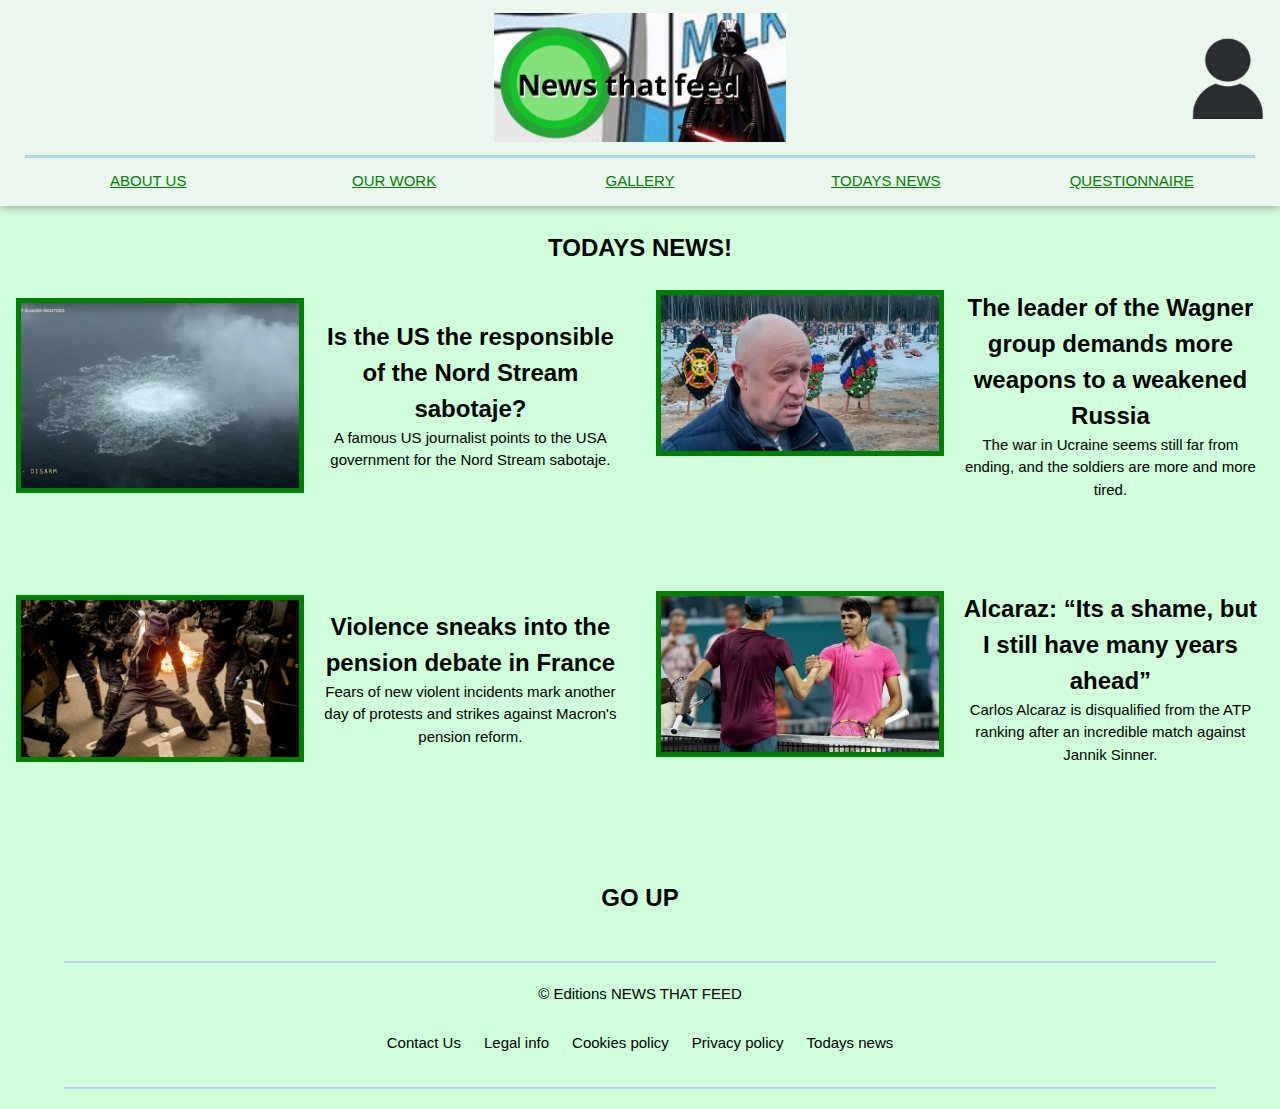
==== html/index.html @ 995e67f7 "Add files via upload" ====
<!DOCTYPE html>
<html lang="en">
<head>
    <meta charset="UTF-8">
    <meta http-equiv="X-UA-Compatible" content="IE=edge">
    <meta name="viewport" content="width=device-width, initial-scale=1.0">
    <meta name="author" content="Pablo Montes">
    <meta name="declarations" content="This webpage is directed to the spanish community who want to learn english :D">
    <title>Pablo Montes</title>
    <link rel="stylesheet" href="../css/w3.css">
    <link rel="stylesheet" href="../css/common-heading.css">
    <link rel="stylesheet" href="../css/common-general.css">
    <link rel="stylesheet" href="../css/common-footer.css">
    <link rel="stylesheet" href="../css/index.css">
    <link rel="shortcut icon" href="../images/news-icon.png">
</head>
<body>
    
    <!-- HEADER -->
    <header class="">

        <nav class="">
            <ul class="">
                <li class=""><a href="#menu"><img class="" src="../images/horizontal-lines.png"
                            alt="the menu image of three lines"></a>
                    <div class=""> <!-- This div would be 
                    for a opacity option wich I hope I can finish -->
                        <ul class=""> <!-- MOVILE dropdown -->
                            <li class=""><a href="">ABOUT US</a></li>
                            <li class=""><a href="">OUR WORK</a></li>
                            <li class=""><a href="gallery.html">GALLERY</a></li>
                            <li class=""><a href="index.html">TODAYS NEWS</a></li>
                            <li class=""><a href="questionnaire.html">QUESTIONNAIRE</a></li>
                        </ul>
                        <!-- <div class="opacity absolute">This is the opacity</div>
                    -->
                    </div>
                </li>
            </ul>
            <ul class="dropdown-tablet">
                <li><a class="" href="">ABOUT US</a></li>
                <li><a class="" href="">OUR WORK</a></li>
                <li class=""><a href="gallery.html">GALLERY</a></li>
                <li class=""><a href="index.html">TODAYS NEWS</a></li>
                <li class=""><a href="questionnaire.html">QUESTIONNAIRE</a></li>
            </ul>
        </nav>

        <!-- Here ends the dropdown menu -->
        <!-- The web logo -->
        <div class="">
            <a href="index.html">
                <img class="" src="../images/news-that-feed.png" alt="">
            </a>
        </div>

        <!-- The user image -->
        <aside class="">
            <a href="../html/register.html">
                <img class="" src="../images/user.png" alt="">
            </a>
        </aside>

        <!-- This is the menu that appears in desktop mode -->
        <ul class="dropdown-desktop">
            <li><a class="" href="">ABOUT US</a></li>
            <li><a class="" href="">OUR WORK</a></li>
            <li class=""><a href="gallery.html">GALLERY</a></li>
            <li class=""><a href="index.html">TODAYS NEWS</a></li>
            <li class=""><a href="questionnaire.html">QUESTIONNAIRE</a></li>
        </ul>

    </header>

    
    
    <!-- Here starts the actual news -->
    <!-- MAIN -->
    <main>
        <p id="home" class="col-12 col-s-12">TODAYS NEWS!</p>
        <!-- First news -->
    <!-- Maybe this div could be erased -->
        <div class="col-s-12 col-6">
            <div class="col-s-6 col-6">
                <a class="" href="">
                    <img class="" src="../images/EEUU-nord-stream.jpg" 
                    alt="Image of the Nord Stream releasing gas">
                </a>
            </div>
            <section class="col-s-6 col-6">
                <div class="titles col-s-12 col-12">
                    <a href="">Is the US the responsible of the Nord Stream sabotaje?
                    </a>
                </div>
                <div class="col-s-12 col-12">
                    <a href="">A famous US journalist points to the USA government for the Nord Stream sabotaje. 
                    </a>
                </div>
            </section>
        </div>

        
        <!-- Second news -->
        <div class="col-s-12 col-6">
            <div class="col-s-6 col-6">
                <a href="">
                    <img class="" src="../images/war-ukraine.jpg" 
                    alt="Wagner leader">
                </a>
                
            </div>
            <section class="col-s-6 col-6">
                <div class="titles col-s-12 col-12">
                    <a href="">The leader of the Wagner group demands more weapons to a weakened Russia 
                    </a>
                </div>
                <div class="col-s-12 col-12"><a href=""> 
                    The war in Ucraine seems still far from ending, and the soldiers are more and more tired.
                    </a>
                </div>
            </section>
        </div>
        
        <!-- Third news -->
        <div class="col-s-12 col-6">
            <div class="col-s-6 col-6">
                <a href="">
                    <img class="" src="../images/Protests-in-France.jpg" 
                    alt="Protests in France">
                </a>
                
            </div>
            <section class="col-s-6 col-6">
                <div class="titles col-s-12 col-12">
                    <a href="">Violence sneaks into the pension debate in France 
                    </a>
                </div>
                <div class="col-s-12 col-12"><a href=""> 
                    Fears of new violent incidents mark another day of protests and strikes against Macron's pension reform.
                    </a>
                </div>
            </section>
        </div>
        
        <!-- Fourth news -->
        <div class="col-s-12 col-6">
            <div class="col-s-6 col-6">
                <a href="">
                    <img class="" src="../images/Alcaraz.jpg" 
                    alt="Protests in France">
                </a>
                
            </div>
            <section class="col-s-6 col-6">
                <div class="titles col-s-12 col-12">
                    <a href="">Alcaraz: “Its a shame, but I still have many years ahead” 
                    </a>
                </div>
                <div class="col-s-12 col-12"><a href=""> 
                    Carlos Alcaraz is disqualified from the ATP ranking after an incredible match against Jannik Sinner.
                    </a>
                </div>
            </section>
        </div>
    
        <!-- This is the go up -->
        <p class="titles col-s-12 col-12"><a href="index.html#home">GO UP</a></p>
    </main>

    <!-- Here starts the footer -->
    <footer>
        <hr>
        <p>© Editions NEWS THAT FEED</p>
        <section>
            <p><a href="">Contact Us</a></p>
            <p><a href="">Legal info</a></p>
            <p><a href="">Cookies policy</a></p>
            <p><a href="">Privacy policy</a></p>
            <p><a href="index.html#home">Todays news</a></p>
        </section>
        <hr>
    </footer>
    
    
</body>
</html>
---- css/common-heading.css ----
/* This is the start of the heading */


/* HEADING ALL IT IS */
header{display: flex;
    justify-content: center; 
    /* padding: 1%; */ /* This would cause non desired spaces! Has to be put individually */
    align-items: baseline; 
    flex-wrap: wrap;
    background-color: #ebf7ee;
    box-shadow: 0px 0px 10px #888
} /* the header itself */

header ul, li{ /* remove the style of the lists, simply */
    list-style: none;
    margin: 0%;
    padding: 0%;
}

/* I don't use the col-xx here because I dont want the header elements with width 100% in movile */
/* Images containers */
header>nav{width: 16.66%;text-align: left;} /* this contains the dropdown menu */
header>div{width: 66.66%; text-align: center;} /* this contains the MAIN image */
header>aside{width: 16.66%; text-align: right;} /* this contains the user ICON */

/* images widths */
li img{width: 90%;} /* This is for the icon of the dropdown menu */
div img{width: 70%;} /* This is the main image */
aside img{width: 90%;} /* This is the USER icon */



/* DROPDOWN MENU MOVILE*/
ul>li>div>ul{display: none;} /* dropdown on movile does not display by default */
ul>li:hover>div>ul{
    display: flex; 
    flex-direction: column;
    position: absolute;
    background-color: #ccffff;
    width: 50%; height: 100%;
    align-items: center;
    color: green;
} /* dropdown on movile displays when mouse over icon, and here I also modify the style */
ul>li:hover>div>ul>li{margin-top: 20%;text-decoration: underline;} /* dropdown LINKS separated from eachoder, and underlined */
.dropdown-desktop{display: none;} /* dropdown on DESKTOP does not display */
.dropdown-tablet{display: none;} /* dropdown TABLET does not display in movile mode */



/* DROPDOWN MENU TABLET */
@media only screen and (min-width: 600px) {
    /* For tablet: */
    /* I have erased the col-*, because it goes in common-general.css */

    ul>li>a>img{display: none;} /* This is to hide the dropdown bars image */
    .dropdown-tablet{display: flex; color: green;}/* show the links and style them */

    .dropdown-tablet>li{margin-top: 4%; text-decoration: underline;}
    /* li img{max-width: 30%;}*/ /* This is for the icon of the dropdown menu */
    div img{max-width: 50%;} /* This is the logo image */
    aside img{max-width: 40%;} /* This is the USER icon */

    header{display: flex; 
        justify-content: center; 
        padding: 1%; 
        align-items:center; 
        flex-wrap: wrap;
    } /* the header itself, also applies for the desktop */

    .dropdown-tablet{display: flex; flex-wrap: wrap;}/* makes a FLEX */
    .dropdown-tablet>li{width: 100%; text-align: center;}/* This ALIGNS the text */
    .dropdown-tablet>li>a:hover{color: green;} /* This DECORATES the text when mouse over */
}

/* DROPDOWN MENU DESKTOP */
@media only screen and (min-width: 1000px) {
    /* For desktop: */
    /* I have erased the col-*, because it goes in common-general.css */

    .dropdown-tablet{display: none;} /* Tablet's dropdown does not display */
    .dropdown-desktop>li{margin-top: 1%; text-decoration: underline; color: green;} /* decorate the links */

    .dropdown-desktop{
            display: flex;
            flex-direction: row;
            justify-content: center;
            width: 100%; 
            margin: 1%;
            border-top: lightblue solid 3px;
            margin-bottom: 0%;
    } /* This SHOWS/DISPLAYS the dropdown in desktop mode */
    .dropdown-desktop>li{width: 25%; text-align: center;}/* This ALIGNS the text in the row */
    .dropdown-desktop>li>a:hover{color: green;} /* This DECORATES the text when mouse over */

/*    li img{max-width: 30%;}*/ /* This is for the icon of the dropdown menu
    but because it isn't shown in desktop this shoulden't be here */
    div img{max-width: 35%;} /* This is the logo image */
    aside img{max-width: 40%;} /* This is the USER icon */

}

/* END ALL HEADING */
---- css/common-general.css ----
/*{border: 1px solid red;} */
/* GENERAL */
a{text-decoration: none;} /* The links wont be undrlined, except specified */
body{background-color: #cfffdb;} /* The color of the page, the background */

.titles{font-weight: bold; font-size:x-large;} /* all tags with this class will have bold style and be big */

/* For mobile phones: */
[class*="col-"] {
    width: 100%;
    
}

@media only screen and (min-width: 600px) {
    /* For tablet: */
    .col-s-1 {width: 8.33%;}
    .col-s-2 {width: 16.66%;}
    .col-s-3 {width: 25%;}
    .col-s-4 {width: 33.33%;}
    .col-s-5 {width: 41.66%;}
    .col-s-6 {width: 50%;}
    .col-s-7 {width: 58.33%;}
    .col-s-8 {width: 66.66%;}
    .col-s-9 {width: 75%;}
    .col-s-10 {width: 83.33%;}
    .col-s-11 {width: 91.66%;}
    .col-s-12 {width: 100%;}

}


@media only screen and (min-width: 1000px) {
    /* For desktop: */
    .col-1 {width: 8.33%;}
    .col-2 {width: 16.66%;}
    .col-3 {width: 25%;}
    .col-4 {width: 33.33%;}
    .col-5 {width: 41.66%;}
    .col-6 {width: 50%;}
    .col-7 {width: 58.33%;}
    .col-8 {width: 66.66%;}
    .col-9 {width: 75%;}
    .col-10 {width: 83.33%;}
    .col-11 {width: 91.66%;}
    .col-12 {width: 100%;}

}
---- css/common-footer.css ----
/* FOOTER */
footer hr{
    height: 2px;
    background-color: lightblue;
    width: 90%;
    margin-left: 5%;
} /* This is for the lines that separate the footer from the rest of the page */

footer{text-align: center;} /* aligns all text inside the footer */
footer section{
    display: flex;
    text-align: center;
    flex-wrap: wrap;
    justify-content: center;
    width: 90%;
    margin-left: 5%;
} /* makes the footer responsive */

footer>section>p{margin: 1%;} /* This separates all the links in the footer */
---- css/index.css ----
/* main{padding-left: 3%;} */
main>p{text-align: center; font-weight: bold; font-size:x-large;} /* This is for TODAYS NEWS! */

main{display: flex; 
    flex-direction: row; 
    flex-wrap: wrap; 
    text-align: center; align-items: center;} /* make responsive all the news and centered, this includes the "go up"*/

main>div{display: flex; flex-wrap: wrap; /* make the parts of the new responsive */
    padding-bottom: 2%; /* this is to separate the news from eachother */
} 
main section{display: flex; flex-wrap: wrap; flex-direction: column; align-items: center;} /* This is for the section to be responsive, and has to be on top */
main section div{display: flex; flex-wrap: wrap; justify-content: center;} /* so the text is responsive */

main img{border: green solid 5px;} /* all images in main will have this style */
/* main>div>div img{width: 90%;}  */

main>div>div{display: flex;} /* makes the container of "a", before the image, responsive */
main>div>div>a>img{width: 90%;} /* I dont the col-s* to redimension the image because I dont want the img 100% width in movile */
main>div{margin-bottom: 5%;} /* Ths separates the news from eachother */

/* section>div{width: 90%;} */
/* section>div>a{margin: ;} */ /* The text wont touch the walls the screen, and will be cleaer :) */


@media only screen and (min-width: 600px) {
    /* For tablet: */
    main section{justify-content: center;} 
    main img{max-width: 100%;} /* for the tablet and the desktop */
    main section{/*width: 100%;*/ padding-right: 3%;}
} /* This media is used so the text (title and subtitle) is shown like specified */



@media only screen and (min-width: 1000px) {
    /* For desktop: */

} /* This media is not used */
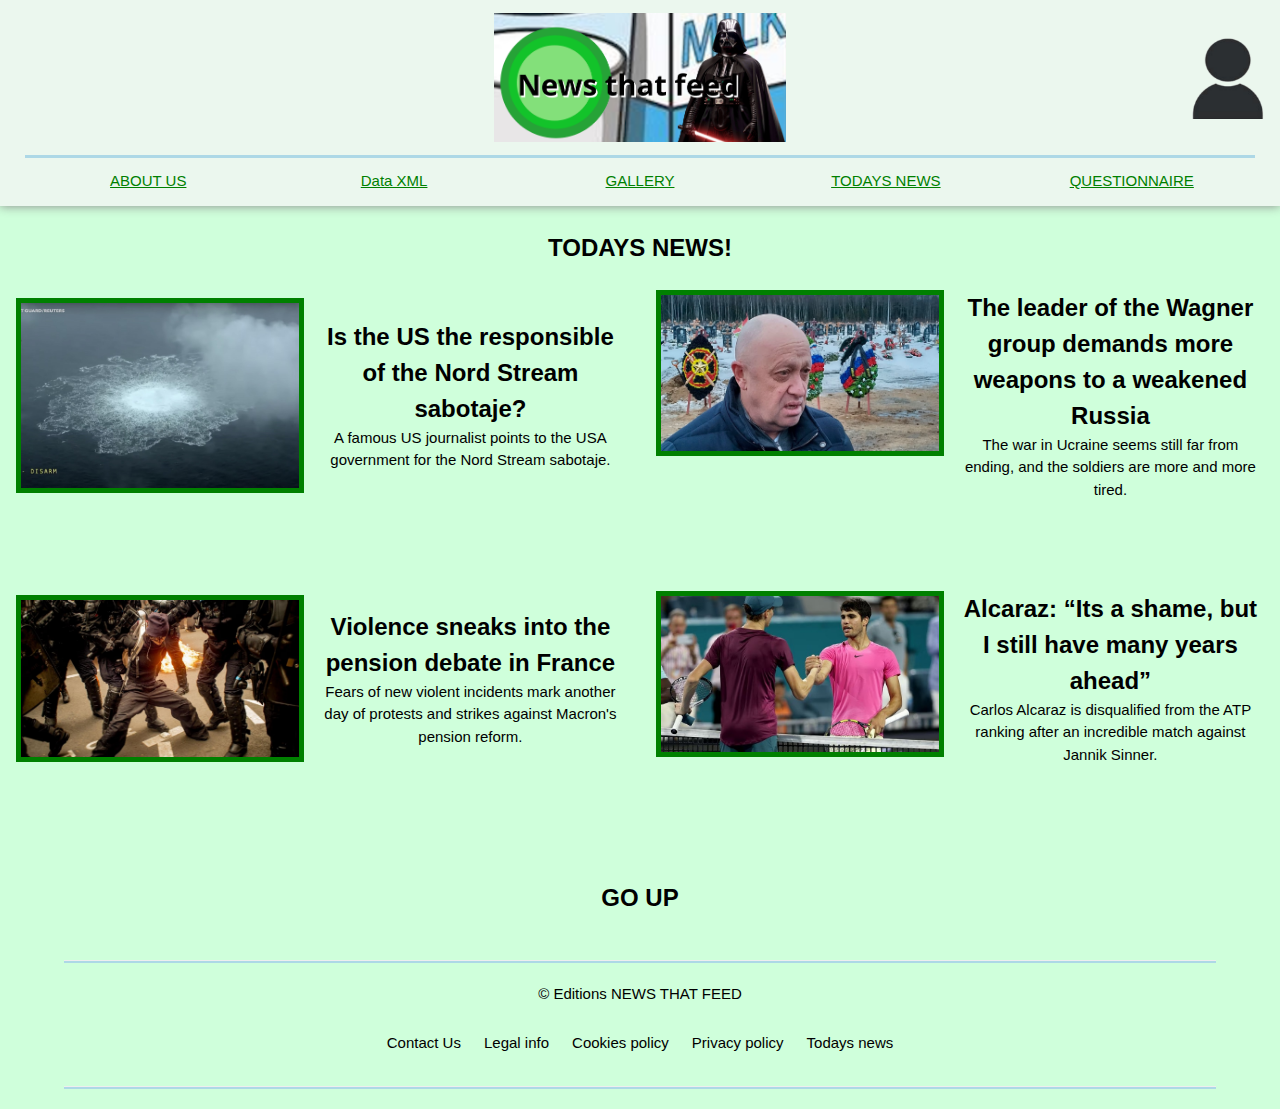
==== commit a3663d7e: "Update index.html" ====
--- a/html/index.html
+++ b/html/index.html
@@ -64,7 +64,7 @@
         <!-- This is the menu that appears in desktop mode -->
         <ul class="dropdown-desktop">
             <li><a class="" href="">ABOUT US</a></li>
-            <li><a class="" href="">OUR WORK</a></li>
+            <li><a class="" href="data.xml">Data XML</a></li>
             <li class=""><a href="gallery.html">GALLERY</a></li>
             <li class=""><a href="index.html">TODAYS NEWS</a></li>
             <li class=""><a href="questionnaire.html">QUESTIONNAIRE</a></li>
@@ -183,4 +183,4 @@
     
     
 </body>
-</html>+</html>
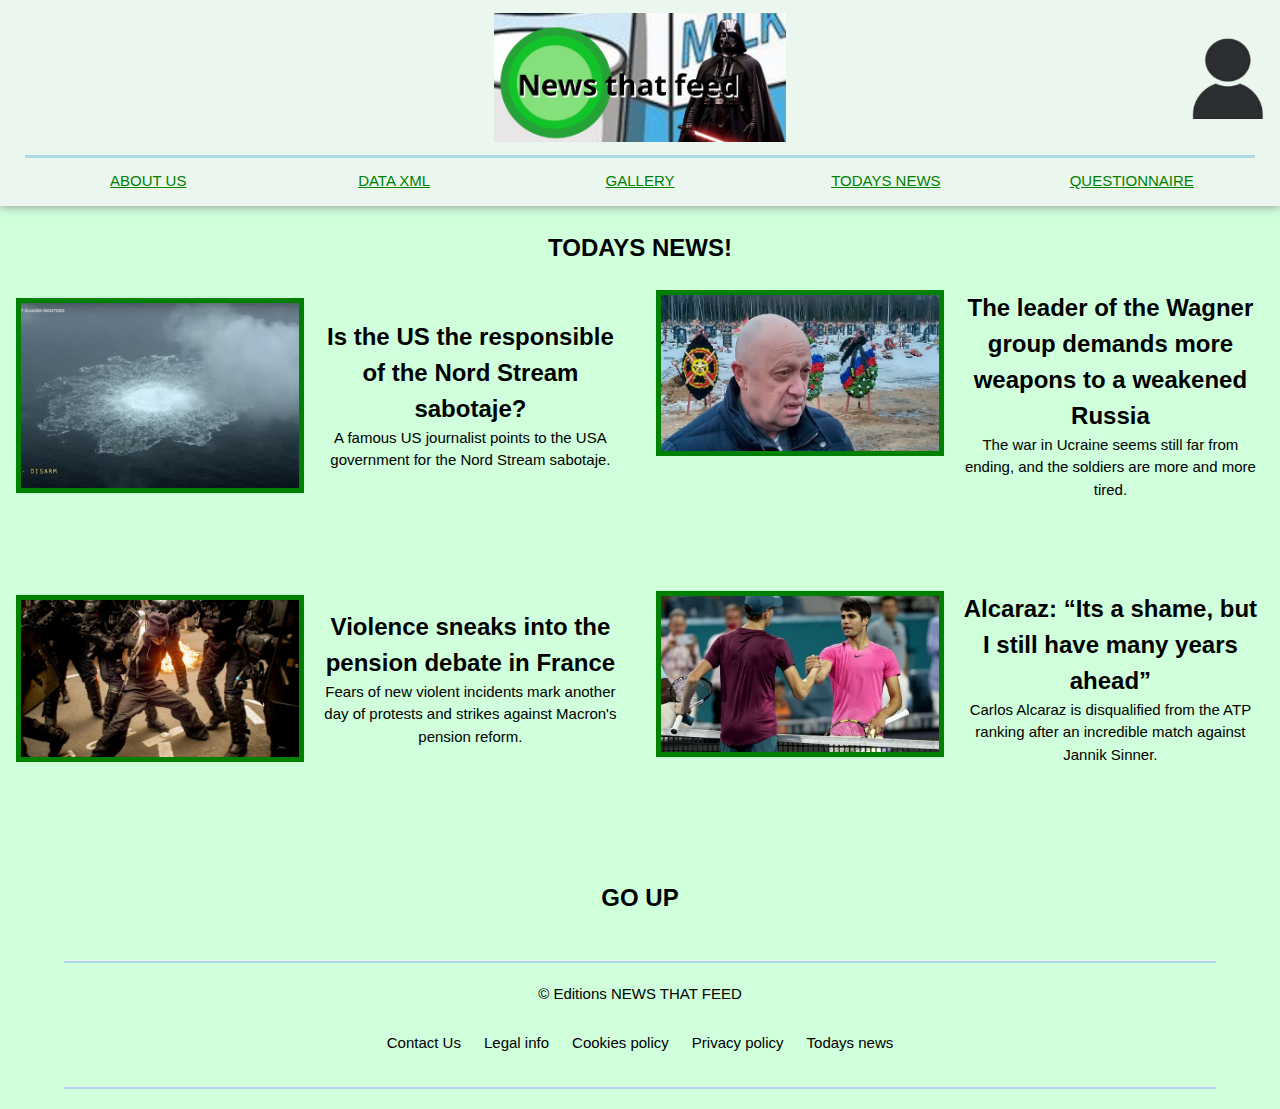
==== commit 82cd63b9: "Update index.html" ====
--- a/html/index.html
+++ b/html/index.html
@@ -27,7 +27,7 @@
                     for a opacity option wich I hope I can finish -->
                         <ul class=""> <!-- MOVILE dropdown -->
                             <li class=""><a href="">ABOUT US</a></li>
-                            <li class=""><a href="">OUR WORK</a></li>
+                            <li class=""><a href="data.html">DATA XML</a></li>
                             <li class=""><a href="gallery.html">GALLERY</a></li>
                             <li class=""><a href="index.html">TODAYS NEWS</a></li>
                             <li class=""><a href="questionnaire.html">QUESTIONNAIRE</a></li>
@@ -39,7 +39,7 @@
             </ul>
             <ul class="dropdown-tablet">
                 <li><a class="" href="">ABOUT US</a></li>
-                <li><a class="" href="">OUR WORK</a></li>
+                <li><a class="" href="data.html">DATA XML</a></li>
                 <li class=""><a href="gallery.html">GALLERY</a></li>
                 <li class=""><a href="index.html">TODAYS NEWS</a></li>
                 <li class=""><a href="questionnaire.html">QUESTIONNAIRE</a></li>
@@ -64,7 +64,7 @@
         <!-- This is the menu that appears in desktop mode -->
         <ul class="dropdown-desktop">
             <li><a class="" href="">ABOUT US</a></li>
-            <li><a class="" href="data.xml">Data XML</a></li>
+            <li><a class="" href="data.html">DATA XML</a></li>
             <li class=""><a href="gallery.html">GALLERY</a></li>
             <li class=""><a href="index.html">TODAYS NEWS</a></li>
             <li class=""><a href="questionnaire.html">QUESTIONNAIRE</a></li>
